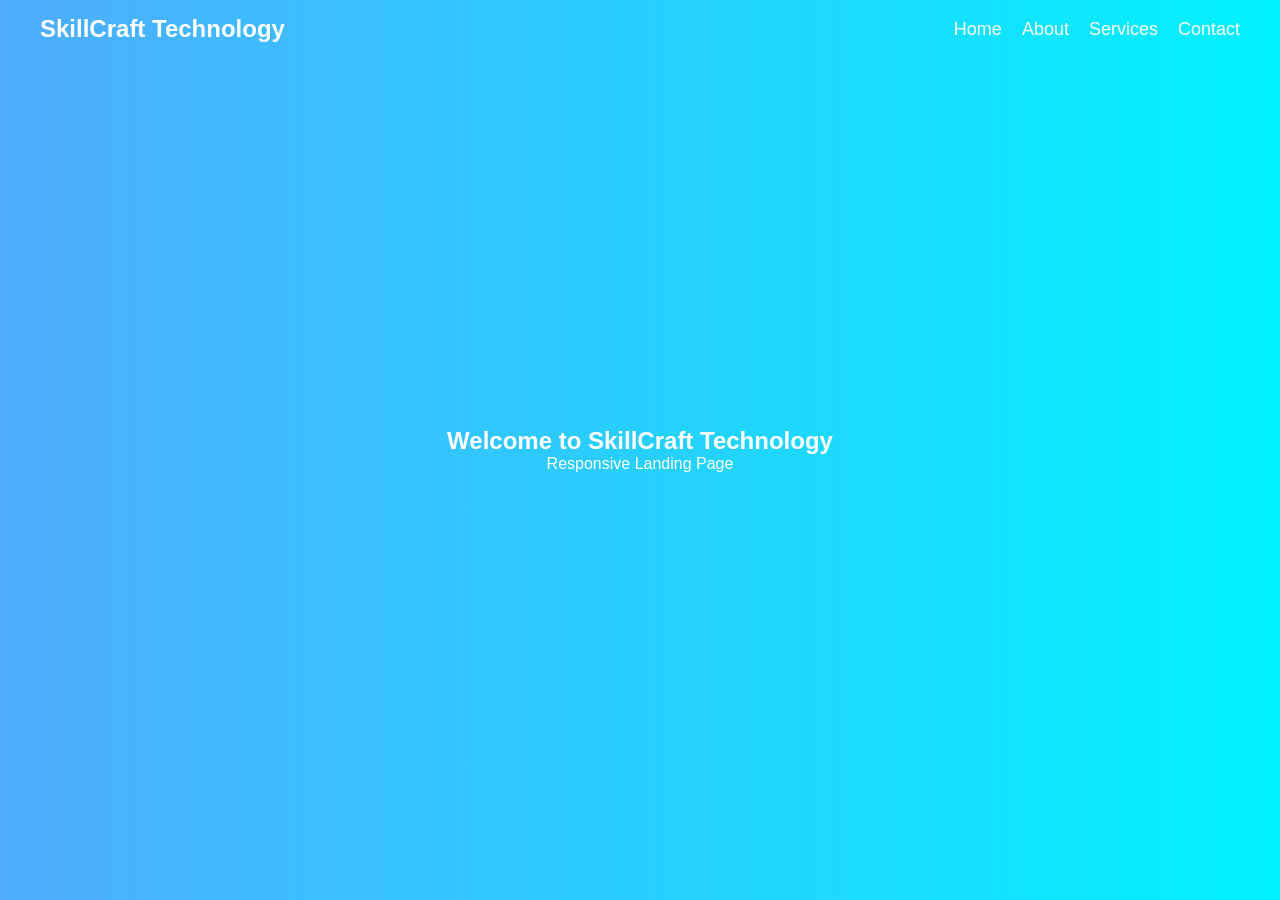
==== index.html @ fe3cf296 "Initial commit" ====
<!DOCTYPE html>
<html lang="en">
<head>
<meta charset="UTF-8">
<meta name="viewport" content="width=device-width, initial-scale=1.0">
<title>SkillCraft Technology</title>
<link rel="stylesheet" href="style.css">
</head>
<body>

<nav id="navbar">
    <div class="logo">SkillCraft Technology</div>
    <ul>
        <li><a href="#">Home</a></li>
        <li><a href="#">About</a></li>
        <li><a href="#">Services</a></li>
        <li><a href="#">Contact</a></li>
    </ul>
</nav>

<section class="hero">
    <h1>Welcome to SkillCraft Technology</h1>
    <p>Responsive Landing Page</p>
</section>

<script src="script.js"></script>
</body>
</html>
---- style.css ----
*{
    margin:0;
    padding:0;
    box-sizing:border-box;
    font-family:Arial,sans-serif;
    }
    
    body{
    background:#f5f5f5;
    }
    
    nav{
    position:fixed;
    top:0;
    width:100%;
    display:flex;
    justify-content:space-between;
    align-items:center;
    padding:15px 40px;
    background:transparent;
    transition:.3s;
    }
    
    nav.scrolled{
    background:#222;
    }
    
    .logo{
    color:white;
    font-size:24px;
    font-weight:bold;
    }
    
    nav ul{
    display:flex;
    list-style:none;
    }
    
    nav ul li{
    margin-left:20px;
    }
    
    nav ul li a{
    color:white;
    text-decoration:none;
    font-size:18px;
    transition:.3s;
    }
    
    nav ul li a:hover{
    color:yellow;
    }
    
    .hero{
    height:100vh;
    display:flex;
    justify-content:center;
    align-items:center;
    flex-direction:column;
    background:linear-gradient(to right,#4facfe,#00f2fe);
    color:white;
    text-align:center;
    }
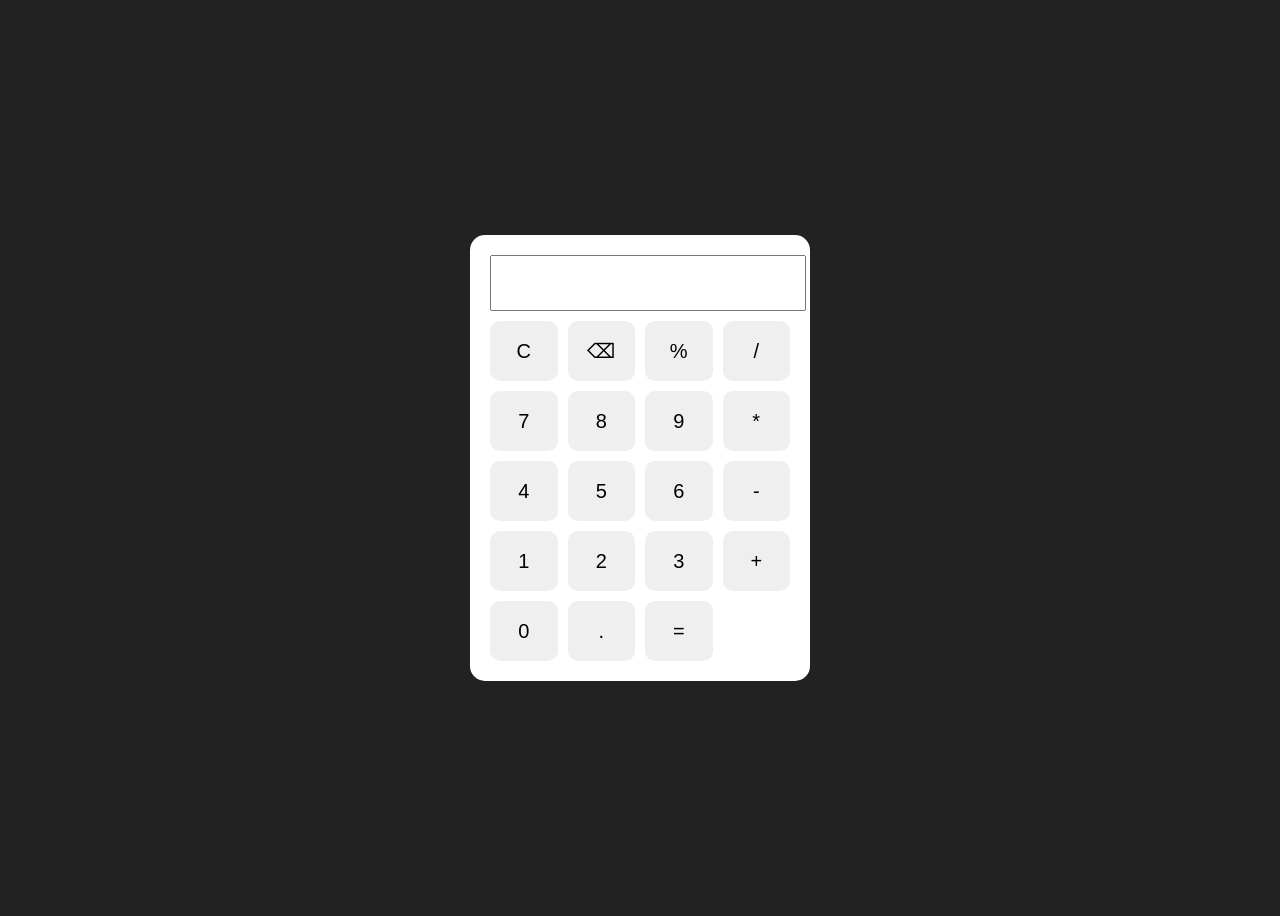
==== commit 0898519b: "Task 3 Calculator completed" ====
--- a/index.html
+++ b/index.html
@@ -3,26 +3,47 @@
 <head>
 <meta charset="UTF-8">
 <meta name="viewport" content="width=device-width, initial-scale=1.0">
-<title>SkillCraft Technology</title>
+<title>Calculator</title>
 <link rel="stylesheet" href="style.css">
 </head>
+
 <body>
 
-<nav id="navbar">
-    <div class="logo">SkillCraft Technology</div>
-    <ul>
-        <li><a href="#">Home</a></li>
-        <li><a href="#">About</a></li>
-        <li><a href="#">Services</a></li>
-        <li><a href="#">Contact</a></li>
-    </ul>
-</nav>
+<div class="calculator">
 
-<section class="hero">
-    <h1>Welcome to SkillCraft Technology</h1>
-    <p>Responsive Landing Page</p>
-</section>
+<input type="text" id="display" readonly>
+
+<div class="buttons">
+
+<button onclick="clearDisplay()">C</button>
+<button onclick="deleteLast()">⌫</button>
+<button onclick="append('%')">%</button>
+<button onclick="append('/')">/</button>
+
+<button onclick="append('7')">7</button>
+<button onclick="append('8')">8</button>
+<button onclick="append('9')">9</button>
+<button onclick="append('*')">*</button>
+
+<button onclick="append('4')">4</button>
+<button onclick="append('5')">5</button>
+<button onclick="append('6')">6</button>
+<button onclick="append('-')">-</button>
+
+<button onclick="append('1')">1</button>
+<button onclick="append('2')">2</button>
+<button onclick="append('3')">3</button>
+<button onclick="append('+')">+</button>
+
+<button onclick="append('0')">0</button>
+<button onclick="append('.')">.</button>
+<button onclick="calculate()">=</button>
+
+</div>
+
+</div>
 
 <script src="script.js"></script>
+
 </body>
 </html>
--- a/style.css
+++ b/style.css
@@ -1,63 +1,42 @@
-*{
-    margin:0;
-    padding:0;
-    box-sizing:border-box;
-    font-family:Arial,sans-serif;
-    }
-    
-    body{
-    background:#f5f5f5;
-    }
-    
-    nav{
-    position:fixed;
-    top:0;
-    width:100%;
-    display:flex;
-    justify-content:space-between;
-    align-items:center;
-    padding:15px 40px;
-    background:transparent;
-    transition:.3s;
-    }
-    
-    nav.scrolled{
-    background:#222;
-    }
-    
-    .logo{
-    color:white;
-    font-size:24px;
-    font-weight:bold;
-    }
-    
-    nav ul{
-    display:flex;
-    list-style:none;
-    }
-    
-    nav ul li{
-    margin-left:20px;
-    }
-    
-    nav ul li a{
-    color:white;
-    text-decoration:none;
-    font-size:18px;
-    transition:.3s;
-    }
-    
-    nav ul li a:hover{
-    color:yellow;
-    }
-    
-    .hero{
-    height:100vh;
-    display:flex;
-    justify-content:center;
-    align-items:center;
-    flex-direction:column;
-    background:linear-gradient(to right,#4facfe,#00f2fe);
-    color:white;
-    text-align:center;
-    }+body{
+display:flex;
+justify-content:center;
+align-items:center;
+height:100vh;
+background:#222;
+font-family:Arial;
+}
+
+.calculator{
+background:white;
+padding:20px;
+border-radius:15px;
+width:300px;
+}
+
+#display{
+width:100%;
+height:50px;
+font-size:25px;
+margin-bottom:10px;
+text-align:right;
+padding-right:10px;
+}
+
+.buttons{
+display:grid;
+grid-template-columns:repeat(4,1fr);
+gap:10px;
+}
+
+button{
+height:60px;
+font-size:20px;
+border:none;
+border-radius:10px;
+cursor:pointer;
+}
+
+button:hover{
+background:lightgray;
+}
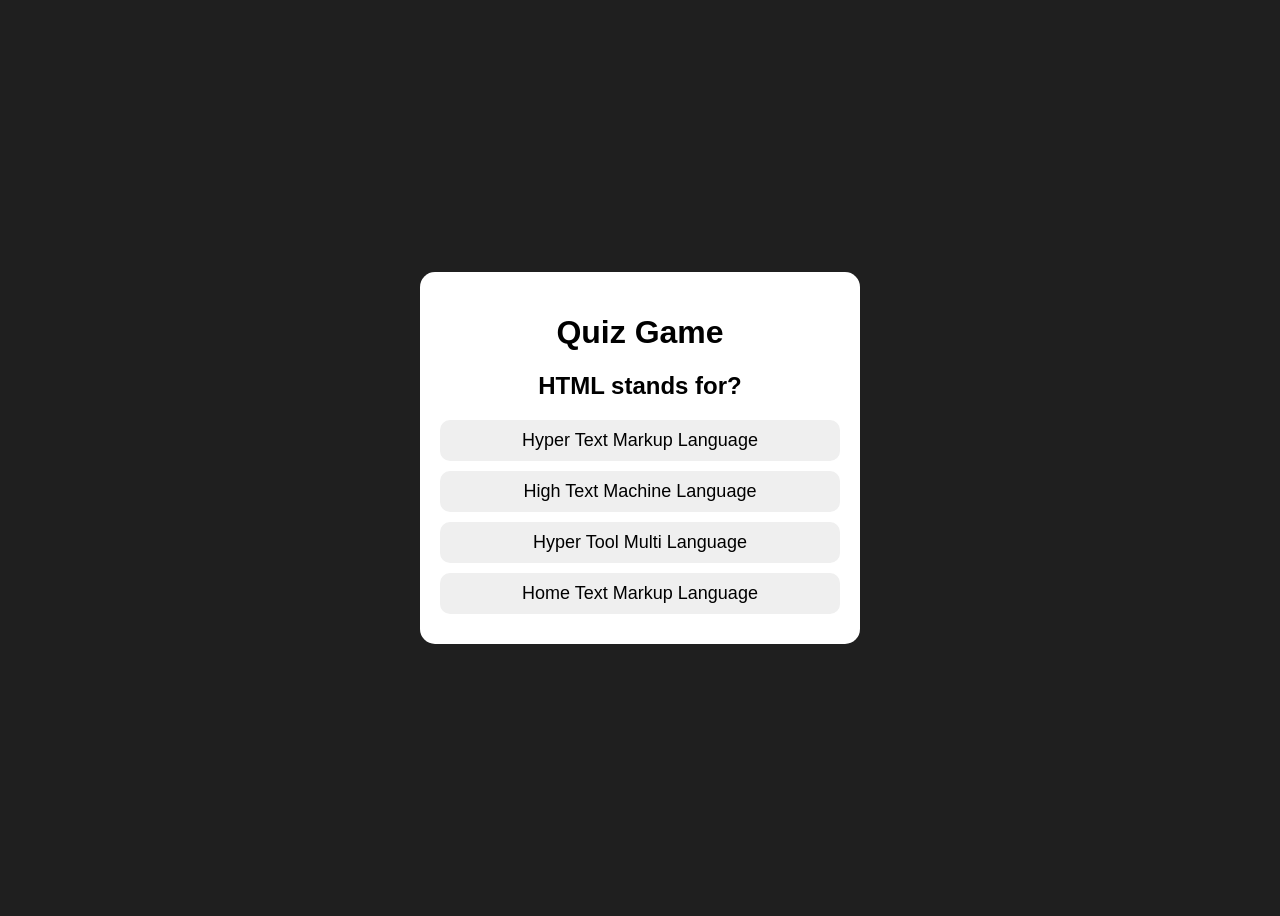
==== commit 748ea7cb: "Task 3 Quiz Game completed" ====
--- a/index.html
+++ b/index.html
@@ -3,43 +3,23 @@
 <head>
 <meta charset="UTF-8">
 <meta name="viewport" content="width=device-width, initial-scale=1.0">
-<title>Calculator</title>
+<title>Quiz Game</title>
 <link rel="stylesheet" href="style.css">
 </head>
 
 <body>
 
-<div class="calculator">
+<div class="quiz-container">
 
-<input type="text" id="display" readonly>
+<h1>Quiz Game</h1>
 
-<div class="buttons">
+<h2 id="question"></h2>
 
-<button onclick="clearDisplay()">C</button>
-<button onclick="deleteLast()">⌫</button>
-<button onclick="append('%')">%</button>
-<button onclick="append('/')">/</button>
+<div id="answers"></div>
 
-<button onclick="append('7')">7</button>
-<button onclick="append('8')">8</button>
-<button onclick="append('9')">9</button>
-<button onclick="append('*')">*</button>
+<button id="nextBtn">Next</button>
 
-<button onclick="append('4')">4</button>
-<button onclick="append('5')">5</button>
-<button onclick="append('6')">6</button>
-<button onclick="append('-')">-</button>
-
-<button onclick="append('1')">1</button>
-<button onclick="append('2')">2</button>
-<button onclick="append('3')">3</button>
-<button onclick="append('+')">+</button>
-
-<button onclick="append('0')">0</button>
-<button onclick="append('.')">.</button>
-<button onclick="calculate()">=</button>
-
-</div>
+<div id="result"></div>
 
 </div>
 
--- a/style.css
+++ b/style.css
@@ -1,42 +1,44 @@
 body{
+font-family:Arial,sans-serif;
 display:flex;
 justify-content:center;
 align-items:center;
 height:100vh;
-background:#222;
-font-family:Arial;
+background:#1f1f1f;
 }
 
-.calculator{
+.quiz-container{
 background:white;
 padding:20px;
+width:400px;
 border-radius:15px;
-width:300px;
-}
-
-#display{
-width:100%;
-height:50px;
-font-size:25px;
-margin-bottom:10px;
-text-align:right;
-padding-right:10px;
-}
-
-.buttons{
-display:grid;
-grid-template-columns:repeat(4,1fr);
-gap:10px;
+text-align:center;
 }
 
 button{
-height:60px;
-font-size:20px;
+display:block;
+width:100%;
+padding:10px;
+margin:10px 0;
+font-size:18px;
+cursor:pointer;
 border:none;
 border-radius:10px;
-cursor:pointer;
 }
 
 button:hover{
 background:lightgray;
+}
+
+#nextBtn{
+background:#4CAF50;
+color:white;
+}
+
+.correct{
+background:lightgreen;
+}
+
+.wrong{
+background:salmon;
 }
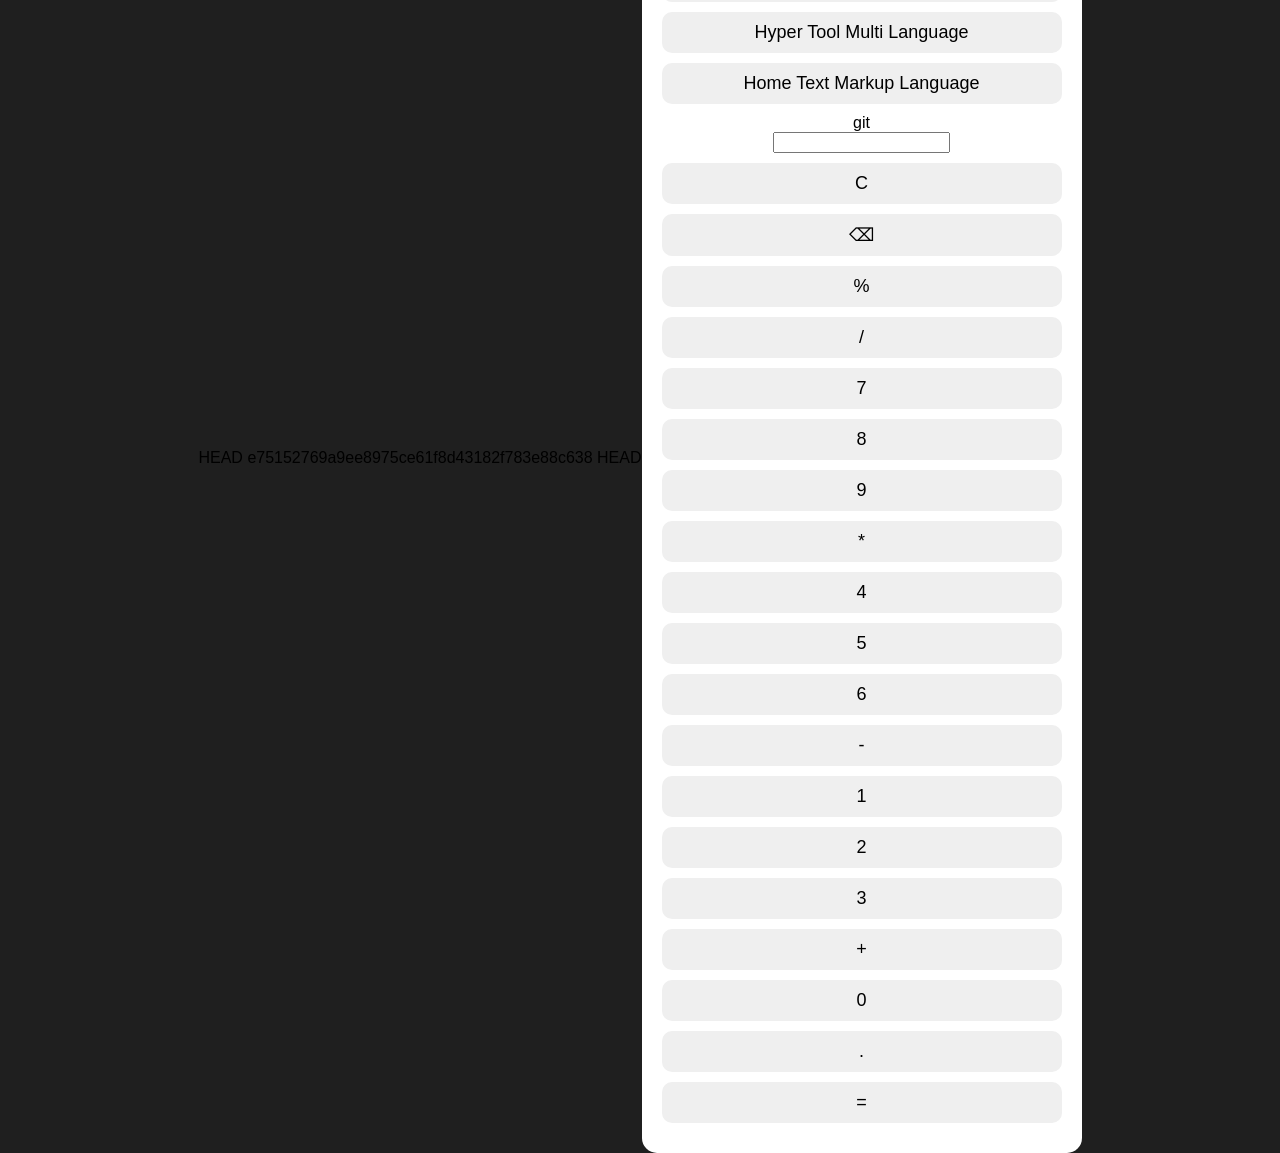
==== commit 8c029040: "Fixed Task 3 merge issue" ====
--- a/index.html
+++ b/index.html
@@ -3,23 +3,61 @@
 <head>
 <meta charset="UTF-8">
 <meta name="viewport" content="width=device-width, initial-scale=1.0">
+ HEAD
 <title>Quiz Game</title>
+
+<title>Calculator</title>
+ e75152769a9ee8975ce61f8d43182f783e88c638
 <link rel="stylesheet" href="style.css">
 </head>
 
 <body>
 
+ HEAD
 <div class="quiz-container">
 
 <h1>Quiz Game</h1>
 
 <h2 id="question"></h2>
 
-<div id="answers"></div>
+<div id="answers"></div>git 
 
 <button id="nextBtn">Next</button>
 
 <div id="result"></div>
+
+<div class="calculator">
+
+<input type="text" id="display" readonly>
+
+<div class="buttons">
+
+<button onclick="clearDisplay()">C</button>
+<button onclick="deleteLast()">⌫</button>
+<button onclick="append('%')">%</button>
+<button onclick="append('/')">/</button>
+
+<button onclick="append('7')">7</button>
+<button onclick="append('8')">8</button>
+<button onclick="append('9')">9</button>
+<button onclick="append('*')">*</button>
+
+<button onclick="append('4')">4</button>
+<button onclick="append('5')">5</button>
+<button onclick="append('6')">6</button>
+<button onclick="append('-')">-</button>
+
+<button onclick="append('1')">1</button>
+<button onclick="append('2')">2</button>
+<button onclick="append('3')">3</button>
+<button onclick="append('+')">+</button>
+
+<button onclick="append('0')">0</button>
+<button onclick="append('.')">.</button>
+<button onclick="calculate()">=</button>
+
+</div>
+ 
 
 </div>
 
